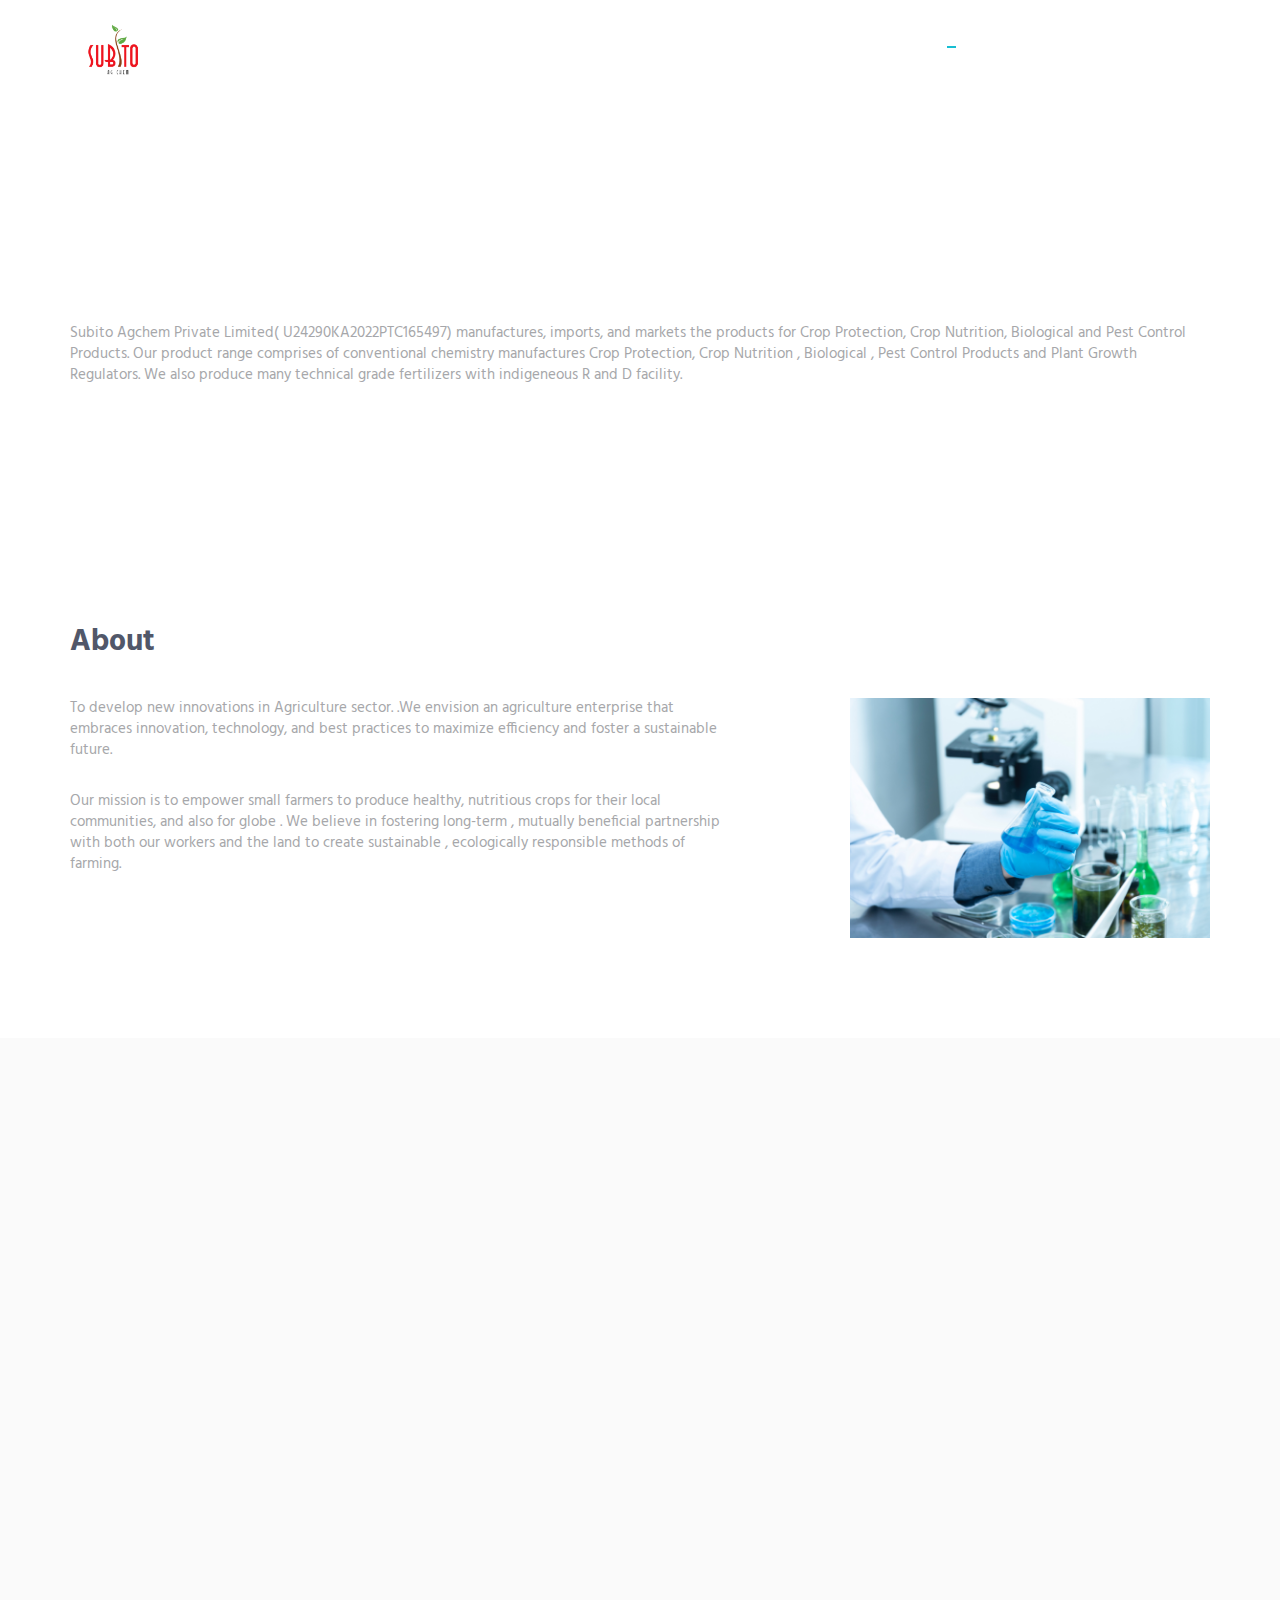
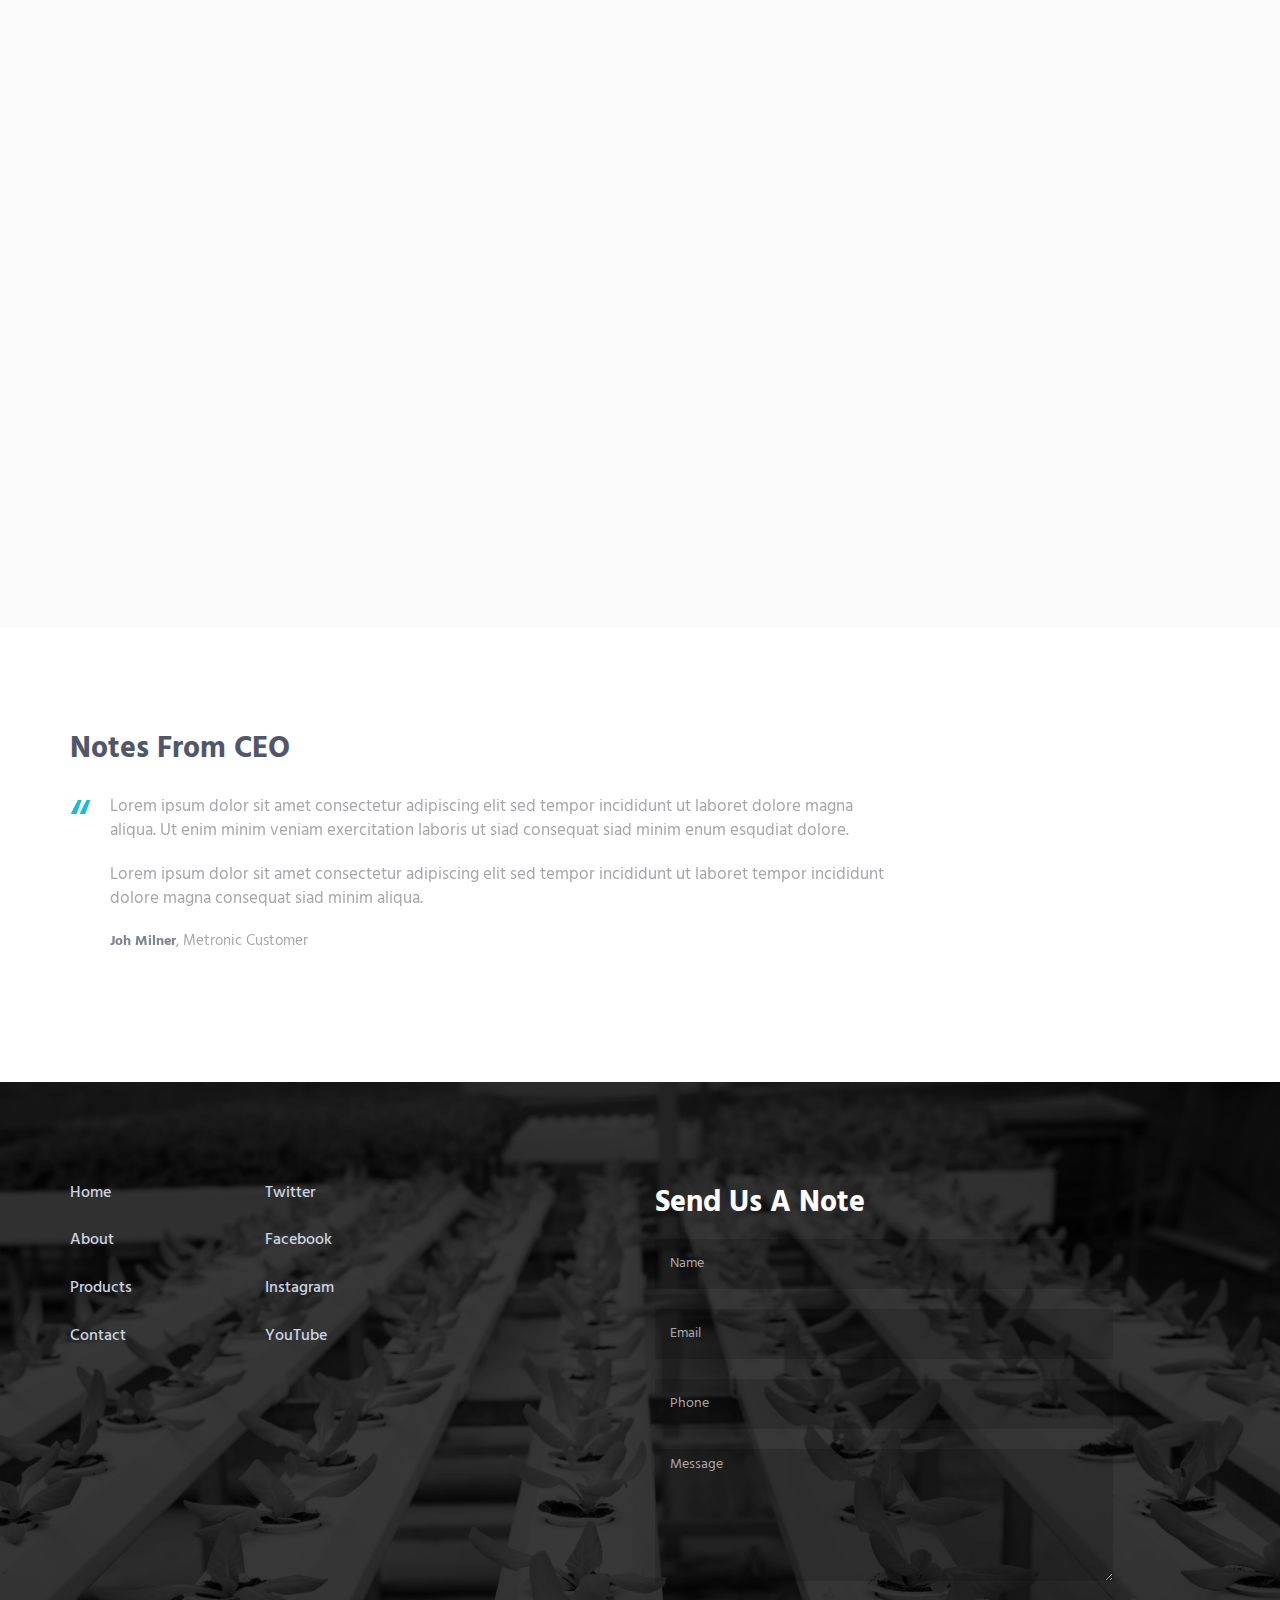
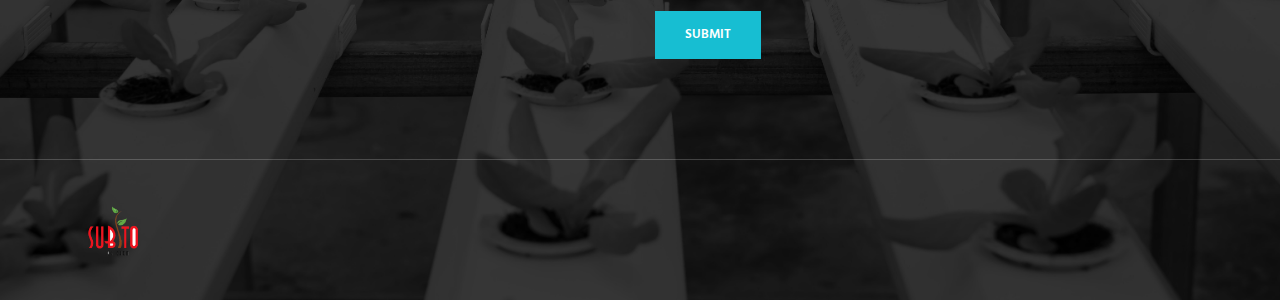
==== about.html @ 29a46f5b "initial commit" ====
<!DOCTYPE html>
<html lang="en" class="no-js">
  <!-- BEGIN HEAD -->
  <head>
    <meta charset="utf-8" />
    <title>SUBITO AGCHEM PRIVATE LIMITED</title>
    <meta http-equiv="X-UA-Compatible" content="IE=edge" />
    <meta content="width=device-width, initial-scale=1" name="viewport" />
    <meta content="" name="description" />
    <meta content="" name="author" />

    <!-- GLOBAL MANDATORY STYLES -->
    <link
      href="http://fonts.googleapis.com/css?family=Hind:300,400,500,600,700"
      rel="stylesheet"
      type="text/css"
    />
    <link
      href="vendor/simple-line-icons/simple-line-icons.min.css"
      rel="stylesheet"
      type="text/css"
    />
    <link
      href="vendor/bootstrap/css/bootstrap.min.css"
      rel="stylesheet"
      type="text/css"
    />

    <!-- PAGE LEVEL PLUGIN STYLES -->
    <link href="css/animate.css" rel="stylesheet" />
    <link
      href="vendor/swiper/css/swiper.min.css"
      rel="stylesheet"
      type="text/css"
    />

    <!-- THEME STYLES -->
    <link href="css/layout.min.css" rel="stylesheet" type="text/css" />

    <!-- Favicon -->
    <link rel="shortcut icon" href="favicon.ico" />
    <link rel="icon" type="image/png" href="/img/logo.png" />
  </head>
  <!-- END HEAD -->

  <!-- BODY -->
  <body>
    <!--========== HEADER ==========-->
    <header class="header navbar-fixed-top">
      <!-- Navbar -->
      <nav class="navbar" role="navigation">
        <div class="container">
          <!-- Brand and toggle get grouped for better mobile display -->
          <div class="menu-container">
            <button
              type="button"
              class="navbar-toggle"
              data-toggle="collapse"
              data-target=".nav-collapse"
            >
              <span class="sr-only">Toggle navigation</span>
              <span class="toggle-icon"></span>
            </button>

            <!-- Logo -->
            <div class="logo">
              <a class="logo-wrap" href="index.html">
                <img
                  class="logo-img logo-img-main"
                  src="img/logo_new.png"
                  alt="Subito Logo"
                />
                <img
                  class="logo-img logo-img-active"
                  src="img/logo_new.png"
                  alt="Subito Logo"
                />
              </a>
            </div>
            <!-- End Logo -->
          </div>

          <!-- Collect the nav links, forms, and other content for toggling -->
          <div class="collapse navbar-collapse nav-collapse">
            <div class="menu-container">
              <ul class="navbar-nav navbar-nav-right">
                <li class="nav-item">
                  <a class="nav-item-child nav-item-hover" href="index.html"
                    >Home</a
                  >
                </li>
                <!-- <li class="nav-item"><a class="nav-item-child nav-item-hover" href="pricing.html">Pricing</a></li> -->
                <li class="nav-item">
                  <a
                    class="nav-item-child nav-item-hover active"
                    href="about.html"
                    >About</a
                  >
                </li>
                <li class="nav-item">
                  <a class="nav-item-child nav-item-hover" href="products.html"
                    >Products</a
                  >
                </li>
                <!-- <li class="nav-item"><a class="nav-item-child nav-item-hover" href="faq.html">FAQ</a></li> -->
                <li class="nav-item">
                  <a class="nav-item-child nav-item-hover" href="contact.html"
                    >Contact</a
                  >
                </li>
              </ul>
            </div>
          </div>
          <!-- End Navbar Collapse -->
        </div>
      </nav>
      <!-- Navbar -->
    </header>
    <!--========== END HEADER ==========-->

    <!--========== PARALLAX ==========-->
    <div
      class="parallax-window"
      data-parallax="scroll"
      data-image-src="img/1920x1080/01.png"
    >
      <div class="parallax-content container">
        <h1 class="carousel-title">About Us</h1>
        <p>
          Subito Agchem Private Limited( U24290KA2022PTC165497) manufactures,
          imports, and markets the products for Crop Protection, Crop Nutrition,
          Biological and Pest Control Products. Our product range comprises of
          conventional chemistry manufactures Crop Protection, Crop Nutrition ,
          Biological , Pest Control Products and Plant Growth Regulators. We
          also produce many technical grade fertilizers with indigeneous R and D
          facility.
        </p>
      </div>
    </div>
    <!--========== PARALLAX ==========-->

    <!--========== PAGE LAYOUT ==========-->
    <!-- Features -->
    <!-- <div class="section-seperator">
      <div class="content-lg container">
        <div class="row">
          <div class="col-sm-4 sm-margin-b-50">
            <div
              class="wow fadeInLeft"
              data-wow-duration=".3"
              data-wow-delay=".3s"
            >
              <h3>Art Of Coding</h3>
              <p>
                Lorem ipsum dolor sit amet consectetur adipiscing elit sed
                tempor incididunt ut laboret dolore magna ut consequat siad
                esqudiat dolor
              </p>
              <a class="link" href="#">Read More</a>
            </div>
          </div>
          <div class="col-sm-4 sm-margin-b-50">
            <div
              class="wow fadeInLeft"
              data-wow-duration=".3"
              data-wow-delay=".2s"
            >
              <h3>Clean Design</h3>
              <p>
                Lorem ipsum dolor sit amet consectetur adipiscing elit sed
                tempor incididunt ut laboret dolore magna ut consequat siad
                esqudiat dolor
              </p>
              <a class="link" href="#">Read More</a>
            </div>
          </div>
          <div class="col-sm-4">
            <div
              class="wow fadeInLeft"
              data-wow-duration=".3"
              data-wow-delay=".1s"
            >
              <h3>Amazing Support</h3>
              <p>
                Lorem ipsum dolor sit amet consectetur adipiscing elit sed
                tempor incididunt ut laboret dolore magna ut consequat siad
                esqudiat dolor
              </p>
              <a class="link" href="#">Read More</a>
            </div>
          </div>
        </div>
      // end row -->
    <!-- </div>
    </div>  -->
    <!-- End Features -->

    <!-- About -->
    <div class="content-lg container">
      <div class="row margin-b-20">
        <div class="col-sm-6">
          <h2>About</h2>
        </div>
      </div>
      <!--// end row -->

      <div class="row">
        <div class="col-sm-7 sm-margin-b-50">
          <div class="margin-b-30">
            <p>
              To develop new innovations in Agriculture sector. .We envision an
              agriculture enterprise that embraces innovation, technology, and
              best practices to maximize efficiency and foster a sustainable
              future.
            </p>
          </div>
          <p>
            Our mission is to empower small farmers to produce healthy,
            nutritious crops for their local communities, and also for globe .
            We believe in fostering long-term , mutually beneficial partnership
            with both our workers and the land to create sustainable ,
            ecologically responsible methods of farming.
          </p>
        </div>
        <div class="col-sm-4 col-sm-offset-1">
          <img class="img-responsive" src="img/img.jpg" alt="Our Office" />
        </div>
      </div>
      <!--// end row -->
    </div>
    <!-- End About -->

    <!-- Service -->
    <div class="bg-color-sky-light" data-auto-height="true">
      <div class="content-lg container">
        <div class="row row-space-1 margin-b-2">
          <div class="col-sm-4 sm-margin-b-2">
            <div
              class="wow fadeInLeft"
              data-wow-duration=".3"
              data-wow-delay=".3s"
            >
              <div class="service" data-height="height">
                <div class="service-element">
                  <i class="service-icon icon-chemistry"></i>
                </div>
                <div class="service-info">
                  <h3>CROP PROTECTION</h3>
                  <p class="margin-b-5">
                    Crop protection combines strategies, tools, and products
                    that protect against various pests. These include diseases,
                    viruses, weeds, and insects. All of them can significantly
                    lower or even kill plants. The best decision is to control
                    the situation by reducing the risks rather than deal with
                    the problem’s consequences.
                  </p>
                </div>
                <a href="#" class="content-wrapper-link"></a>
              </div>
            </div>
          </div>
          <div class="col-sm-4 sm-margin-b-2">
            <div
              class="wow fadeInLeft"
              data-wow-duration=".3"
              data-wow-delay=".2s"
            >
              <div class="service" data-height="height">
                <div class="service-element">
                  <i class="service-icon icon-screen-tablet"></i>
                </div>
                <div class="service-info">
                  <h3>BIOLOGICAL</h3>
                  <p class="margin-b-5">
                    Biological crop protection, also called biological pest
                    control, is the control of pests and diseases in the crop
                    through the introduction of natural microbes and metabolites
                    of the biological plant protection products.
                  </p>
                </div>
                <a href="#" class="content-wrapper-link"></a>
              </div>
            </div>
          </div>
          <div class="col-sm-4">
            <div
              class="wow fadeInLeft"
              data-wow-duration=".3"
              data-wow-delay=".1s"
            >
              <div class="service" data-height="height">
                <div class="service-element">
                  <i class="service-icon icon-badge"></i>
                </div>
                <div class="service-info">
                  <h3>CROP NUTRITION</h3>
                  <p class="margin-b-5">
                    Nitrogen, phosphorus, and potassium (macronutrient) are most
                    important nutrients for plant growth and development.
                    Nitrogen is a major component of proteins and is therefore
                    required in higher concentration. It also catalyses
                    enzymatic reactions. Phosphorus is the main component of ATP
                    and NADPH.
                  </p>
                </div>
                <a href="#" class="content-wrapper-link"></a>
              </div>
            </div>
          </div>
        </div>
        <!--// end row -->

        <div class="row row-space-1">
          <div class="col-sm-4 sm-margin-b-2">
            <div
              class="wow fadeInLeft"
              data-wow-duration=".3"
              data-wow-delay=".4s"
            >
              <div class="service" data-height="height">
                <div class="service-element">
                  <i class="service-icon icon-notebook"></i>
                </div>
                <div class="service-info">
                  <h3>PLANT GROWTH REGULATORS</h3>
                  <p class="margin-b-5">
                    Plant growth regulators are the chemical substances which
                    govern all the factors of development and growth within
                    plants. Some other names used to refer to it are
                    phytohormones and plant growth hormones. Phytohormones are
                    organic compounds which are either synthesized in
                    laboratories or produced naturally within the plants.  They
                    profoundly control and modify the physiological processes
                    like the growth, development, and movement of plants.
                  </p>
                </div>
                <a href="#" class="content-wrapper-link"></a>
              </div>
            </div>
          </div>
          <!-- <div class="col-sm-4 sm-margin-b-2">
            <div
              class="wow fadeInLeft"
              data-wow-duration=".3"
              data-wow-delay=".5s"
            >
              <div class="service" data-height="height">
                <div class="service-element">
                  <i class="service-icon icon-speedometer"></i>
                </div>
                <div class="service-info">
                  <h3>Fast Delivery</h3>
                  <p class="margin-b-5">
                    Lorem ipsum dolor amet consectetur ut consequat siad
                    esqudiat dolor
                  </p>
                </div>
                <a href="#" class="content-wrapper-link"></a>
              </div>
            </div>
          </div> -->
          <!-- <div class="col-sm-4">
            <div
              class="wow fadeInLeft"
              data-wow-duration=".3"
              data-wow-delay=".6s"
            >
              <div class="service" data-height="height">
                <div class="service-element">
                  <i class="service-icon icon-badge"></i>
                </div>
                <div class="service-info">
                  <h3>Free Plugins</h3>
                  <p class="margin-b-5">
                    Lorem ipsum dolor amet consectetur ut consequat siad
                    esqudiat dolor
                  </p>
                </div>
                <a href="#" class="content-wrapper-link"></a>
              </div>
            </div>
          </div> -->
        </div>
        <!--// end row -->
      </div>
    </div>
    <!-- End Service -->

    <!-- Testimonials -->
    <div class="content-lg container">
      <div class="row">
        <div class="col-sm-9">
          <h2>Notes From CEO</h2>

          <!-- Swiper Testimonials -->
          <div class="swiper-slider swiper-testimonials">
            <!-- Swiper Wrapper -->
            <div class="swiper-wrapper">
              <div class="swiper-slide">
                <blockquote class="blockquote">
                  <div class="margin-b-20">
                    Lorem ipsum dolor sit amet consectetur adipiscing elit sed
                    tempor incididunt ut laboret dolore magna aliqua. Ut enim
                    minim veniam exercitation laboris ut siad consequat siad
                    minim enum esqudiat dolore.
                  </div>
                  <div class="margin-b-20">
                    Lorem ipsum dolor sit amet consectetur adipiscing elit sed
                    tempor incididunt ut laboret tempor incididunt dolore magna
                    consequat siad minim aliqua.
                  </div>
                  <p>
                    <span class="fweight-700 color-link">Joh Milner</span>,
                    Metronic Customer
                  </p>
                </blockquote>
              </div>
              <div class="swiper-slide">
                <blockquote class="blockquote">
                  <div class="margin-b-20">
                    Duis aute irure dolor in reprehenderit in voluptate velit
                    esse cillum dolore eu fugiat nulla pariatur. Excepteur sint
                    occaecat cupidatat non proident, sunt in culpa qui officia
                    deserunt mollit anim id est laborum.
                  </div>
                  <div class="margin-b-20">
                    Ut enim ad minim veniam, quis nostrud exercitation ullamco
                    laboris nisi ut aliquip ex ea commodo consequat.
                  </div>
                  <p>
                    <span class="fweight-700 color-link">Alex Clarson</span>,
                    Metronic Customer
                  </p>
                </blockquote>
              </div>
            </div>
            <!-- End Swiper Wrapper -->

            <!-- Pagination -->
            <div class="swiper-testimonials-pagination"></div>
          </div>
          <!-- End Swiper Testimonials -->
        </div>
      </div>
      <!--// end row -->
    </div>
    <!-- End Testimonials -->

    <!-- Team -->
    <!-- <div class="bg-color-sky-light">
      <div class="content-lg container">
        <div class="row margin-b-40">
          <div class="col-sm-6">
            <h2>Meet the Team</h2>
            <p>
              Lorem ipsum dolor sit amet consectetur adipiscing elit sed tempor
              incididunt ut laboret dolore magna aliqua enim minim veniam
              exercitation
            </p>
          </div>
        </div> -->
        <!--// end row -->

        <!-- <div class="row"> -->
          <!-- Team -->
          <!-- <div class="col-sm-4 sm-margin-b-50">
            <div class="bg-color-white margin-b-20">
              <div
                class="wow zoomIn"
                data-wow-duration=".3"
                data-wow-delay=".1s"
              >
                <img
                  class="img-responsive"
                  src="img/770x860/01.jpg"
                  alt="Team Image"
                />
              </div>
            </div>
            <h4>
              <a href="#">Alicia Keys</a>
              <span class="text-uppercase margin-l-20">Project Manager</span>
            </h4>
            <p>
              Lorem ipsum dolor sit amet consectetur adipiscing elit sed tempor
              incdidunt ut laboret dolor magna ut consequat siad esqudiat dolor
            </p>
            <a class="link" href="#">Read More</a>
          </div> -->
          <!-- End Team -->

          <!-- Team -->
          <!-- <div class="col-sm-4 sm-margin-b-50">
            <div class="bg-color-white margin-b-20">
              <div
                class="wow zoomIn"
                data-wow-duration=".3"
                data-wow-delay=".1s"
              >
                <img
                  class="img-responsive"
                  src="img/770x860/02.jpg"
                  alt="Team Image"
                />
              </div>
            </div>
            <h4>
              <a href="#">James Millner</a>
              <span class="text-uppercase margin-l-20">Lead Developer</span>
            </h4>
            <p>
              Lorem ipsum dolor sit amet consectetur adipiscing elit sed tempor
              incdidunt ut laboret dolor magna ut consequat siad esqudiat dolor
            </p>
            <a class="link" href="#">Read More</a>
          </div> -->
          <!-- End Team -->

          <!-- Team -->
          <!-- <div class="col-sm-4 sm-margin-b-50">
            <div class="bg-color-white margin-b-20">
              <div
                class="wow zoomIn"
                data-wow-duration=".3"
                data-wow-delay=".1s"
              >
                <img
                  class="img-responsive"
                  src="img/770x860/03.jpg"
                  alt="Team Image"
                />
              </div>
            </div>
            <h4>
              <a href="#">Scarlet Johanson</a>
              <span class="text-uppercase margin-l-20">Designer</span>
            </h4>
            <p>
              Lorem ipsum dolor sit amet consectetur adipiscing elit sed tempor
              incdidunt ut laboret dolor magna ut consequat siad esqudiat dolor
            </p>
            <a class="link" href="#">Read More</a>
          </div> -->
          <!-- End Team -->
        <!-- </div> -->
        <!--// end row -->
      <!-- </div>
    </div> -->
    <!-- End Team -->
    <!--========== END PAGE LAYOUT ==========-->

    <!--========== FOOTER ==========-->
    <footer class="footer">
      <!-- Links -->
      <div class="footer-seperator">
        <div class="content-lg container">
          <div class="row">
            <div class="col-sm-2 sm-margin-b-50">
              <!-- List -->
              <ul class="list-unstyled footer-list">
                <li class="footer-list-item">
                  <a class="footer-list-link" href="#">Home</a>
                </li>
                <li class="footer-list-item">
                  <a class="footer-list-link" href="#">About</a>
                </li>
                <li class="footer-list-item">
                  <a class="footer-list-link" href="#">Products</a>
                </li>
                <!-- <li class="footer-list-item"> -->
                  <!-- <a class="footer-list-link" href="#">Pricing</a>
                </li>
                <li class="footer-list-item">
                  <a class="footer-list-link" href="#">Clients</a>
                </li>
                <li class="footer-list-item">
                  <a class="footer-list-link" href="#">Careers</a> -->
                <!-- </li> -->
                <li class="footer-list-item">
                  <a class="footer-list-link" href="#">Contact</a>
                </li>
                <li class="footer-list-item">
                  <!-- <a class="footer-list-link" href="#">Terms</a> -->
                </li>
              </ul>
              <!-- End List -->
            </div>
            <div class="col-sm-4 sm-margin-b-30">
              <!-- List -->
              <ul class="list-unstyled footer-list">
                <li class="footer-list-item">
                  <a class="footer-list-link" href="#">Twitter</a>
                </li>
                <li class="footer-list-item">
                  <a class="footer-list-link" href="#">Facebook</a>
                </li>
                <li class="footer-list-item">
                  <a class="footer-list-link" href="#">Instagram</a>
                </li>
                <li class="footer-list-item">
                  <a class="footer-list-link" href="#">YouTube</a>
                </li>
              </ul>
              <!-- End List -->
            </div>
            <div class="col-sm-5 sm-margin-b-30">
              <h2 class="color-white">Send Us A Note</h2>
              <input
                type="text"
                class="form-control footer-input margin-b-20"
                placeholder="Name"
                required
              />
              <input
                type="email"
                class="form-control footer-input margin-b-20"
                placeholder="Email"
                required
              />
              <input
                type="text"
                class="form-control footer-input margin-b-20"
                placeholder="Phone"
                required
              />
              <textarea
                class="form-control footer-input margin-b-30"
                rows="6"
                placeholder="Message"
                required
              ></textarea>
              <button
                type="submit"
                class="btn-theme btn-theme-sm btn-base-bg text-uppercase"
              >
                Submit
              </button>
            </div>
          </div>
          <!--// end row -->
        </div>
      </div>
      <!-- End Links -->

      <!-- Copyright -->
      <div class="content container">
        <div class="row">
          <div class="col-xs-6">
            <img class="footer-logo" src="img/logo_new.png" alt="Subito" />
          </div>
          <!-- <div class="col-xs-6 text-right">
            <p class="margin-b-0">
              <a
                class="color-base fweight-700"
                href="http://keenthemes.com/preview/asentus/"
                >Asentus</a
              >
              Theme Powered by:
              <a
                class="color-base fweight-700"
                href="http://www.keenthemes.com/"
                >KeenThemes.com</a
              >
            </p>
          </div> -->
        </div>
        <!--// end row -->
      </div>
      <!-- End Copyright -->
    </footer>
    <!--========== END FOOTER ==========-->

    <!-- Back To Top -->
    <a href="javascript:void(0);" class="js-back-to-top back-to-top">Top</a>

    <!-- JAVASCRIPTS(Load javascripts at bottom, this will reduce page load time) -->
    <!-- CORE PLUGINS -->
    <script src="vendor/jquery.min.js" type="text/javascript"></script>
    <script src="vendor/jquery-migrate.min.js" type="text/javascript"></script>
    <script
      src="vendor/bootstrap/js/bootstrap.min.js"
      type="text/javascript"
    ></script>

    <!-- PAGE LEVEL PLUGINS -->
    <script src="vendor/jquery.easing.js" type="text/javascript"></script>
    <script src="vendor/jquery.back-to-top.js" type="text/javascript"></script>
    <script
      src="vendor/jquery.smooth-scroll.js"
      type="text/javascript"
    ></script>
    <script src="vendor/jquery.wow.min.js" type="text/javascript"></script>
    <script src="vendor/jquery.parallax.min.js" type="text/javascript"></script>
    <script
      src="vendor/swiper/js/swiper.jquery.min.js"
      type="text/javascript"
    ></script>

    <!-- PAGE LEVEL SCRIPTS -->
    <script src="js/layout.min.js" type="text/javascript"></script>
    <script src="js/components/swiper.min.js" type="text/javascript"></script>
    <script src="js/components/wow.min.js" type="text/javascript"></script>
  </body>
  <!-- END BODY -->
</html>
---- css/layout.min.css ----
@charset "UTF-8";.blockquote,.btn-theme,p{line-height:1.4}.btn-theme.active.focus,.btn-theme.active:focus,.btn-theme.focus,.btn-theme:active.focus,.btn-theme:active:focus,.btn-theme:focus,:active,:focus,a,a:active,a:focus,a:hover{outline:0}.btn-theme:hover,.service .service-element,.service .service-info,.service:hover .service-element,.service:hover .service-info{transition-duration:.3s;transition-property:all;transition-timing-function:cubic-bezier(.7,1,.7,1)}.blockquote,.header .nav-item-child,.link,a,body,em,h1,h2,h3,h4,h5,h6,li,li a,p,span{font-family:Hind,sans-serif}.back-to-top:focus,.back-to-top:hover,.btn-theme.focus,.btn-theme:focus,.btn-theme:hover,.content-wrapper-link,.header .logo-wrap:focus,.header .logo-wrap:hover,a:active,a:focus,a:hover,h1>a:focus,h2>a:focus,h3>a:focus,h4>a:focus,h5>a:focus,h6>a:focus{text-decoration:none}.back-to-top,.carousel-title,.header .nav-item-child,.link{text-transform:uppercase}.container-full-width:after,.masonry-grid:after{clear:both}html{overflow-x:hidden}body,html,html a{-webkit-font-smoothing:antialiased}p{font-size:15px;font-weight:400;color:#a6a7aa;margin-bottom:15px}em,li,li a{font-size:16px;font-weight:500;color:#515769}a{color:#81848f}a:active,a:focus,a:hover{color:#999caa}.link{position:relative;font-size:13px;font-weight:600}.link:after{position:absolute;top:8px;right:-15px;width:9px;height:2px;background:#17bed2;content:" "}span{font-size:14px;font-weight:400;color:#bfc1c7}h1,h2,h3,h4,h5,h6{font-weight:700;color:#515769;line-height:1.4;margin:0 0 15px}h1>a,h2>a,h3>a,h4>a,h5>a,h6>a{color:#515769}h1>a:hover,h2>a:hover,h3>a:hover,h4>a:hover,h5>a:hover,h6>a:hover{color:#999caa;text-decoration:none}h1{font-size:40px}h2{font-size:30px}h3,h4{font-size:22px}::selection{color:#fff;background:#17bed2;text-shadow:none}::-webkit-selection{color:#fff;background:#17bed2;text-shadow:none}::-moz-selection{color:#fff;background:#17bed2;text-shadow:none}.section-seperator{border-bottom:1px solid #edf0f2}.content-wrapper-link{position:absolute;top:0;left:0;right:0;bottom:0;display:block;z-index:3}.blockquote{position:relative;font-size:17px;font-weight:400;color:#a6a7aa;border-left:none;margin-left:20px}.blockquote:before{position:absolute;top:0;left:-20px;font-size:60px;display:inline-block;color:#17bed2;content:'“'}.btn-theme{position:relative;display:inline-block;text-align:center;background-image:none;border-style:solid;white-space:nowrap;vertical-align:middle;-ms-touch-action:manipulation;touch-action:manipulation;cursor:pointer;-webkit-user-select:none;-moz-user-select:none;-ms-user-select:none;user-select:none}.btn-theme.active,.btn-theme:active{background-image:none;outline:0}.btn-theme.disabled,.btn-theme[disabled],fieldset[disabled] .btn-theme{cursor:not-allowed;box-shadow:none;opacity:.65;pointer-events:none}.btn-white-brd{color:#fff;background:0 0;border-color:rgba(255,255,255,.3);border-width:1px}.btn-white-brd.focus,.btn-white-brd:focus,.btn-white-brd:hover{color:#515769;background:#fff;border-color:transparent}.btn-default-bg{color:#515769;background:#f3f4f5;border-color:transparent;border-width:0}.btn-base-bg,.btn-default-bg.focus,.btn-default-bg:focus,.btn-default-bg:hover{background:#17bed2;color:#fff;border-color:transparent}.btn-base-bg{border-width:0}.btn-base-bg.focus,.btn-base-bg:focus,.btn-base-bg:hover{color:#fff;background:#63cbd7;border-color:transparent}.footer .footer-seperator,.header .navbar{border-bottom:1px solid rgba(255,255,255,.2)}.btn-theme-sm{font-size:13px;font-weight:600;padding:15px 30px}.pricing{padding:70px 45px;background:#fff;margin-top:50px}@media (max-width:768px){.pricing{margin-top:0}}.pricing.pricing-active{padding-top:110px;padding-bottom:110px;margin-top:10px}@media (max-width:768px){.pricing.pricing-active{margin-top:0}}.pricing .pricing-icon{display:block;font-size:30px;color:#999caa;margin-bottom:30px}.pricing .pricing-list-item{position:relative;font-size:13px;color:#81848f;padding-left:20px;margin-bottom:10px}.pricing .pricing-list-item:before{position:absolute;top:7px;left:0;width:9px;height:2px;background:#17bed2;content:" ";margin-right:10px}@media (max-width:991px){.promo-section .promo-section-col{padding-top:100px;padding-bottom:100px}}@media (min-width:992px){.promo-section{position:relative;height:400px}.promo-section .promo-section-col{width:45%}.promo-section .promo-section-img-left{position:absolute;top:0;right:50%}.promo-section .promo-section-img-right{position:absolute;top:0;left:50%}.promo-section .ver-center{display:table;height:400px}.promo-section .ver-center-aligned{display:table-cell;vertical-align:middle}}.service{background:#fff;padding:50px}.service .service-element,.service .service-info{-webkit-transform:translate3d(0,0,0);-moz-transform:translate3d(0,0,0);transform:translate3d(0,0,0)}.service .service-icon{display:block;font-size:30px;color:#999caa;margin-bottom:30px}.header .logo-img,.header .logo-img-main,.header .logo-wrap{display:inline-block}.service:hover .service-element{opacity:0;-webkit-transform:translate3d(0,-100%,0);-moz-transform:translate3d(0,-100%,0);transform:translate3d(0,-100%,0)}.service:hover .service-info{-webkit-transform:translate3d(0,-30%,0);-moz-transform:translate3d(0,-30%,0);transform:translate3d(0,-30%,0)}.work,.work .work-overlay{position:relative}.work .work-content,.work .work-overlay:before{position:absolute;transition-property:all;transition-timing-function:cubic-bezier(.7,1,.7,1);transition-duration:.3s;left:0}.work .work-overlay:before{top:0;width:100%;height:100%;background:0 0;content:" "}.work .work-content{bottom:0;opacity:0;padding:25px;-webkit-transform:translate3d(0,20px,0);-moz-transform:translate3d(0,20px,0);transform:translate3d(0,20px,0)}.work:hover .work-overlay:before{background:rgba(0,0,0,.5);transition-duration:.3s;transition-property:all;transition-timing-function:cubic-bezier(.7,1,.7,1)}.work:hover .work-content{opacity:1;-webkit-transform:translate3d(0,0,0);-moz-transform:translate3d(0,0,0);transform:translate3d(0,0,0);transition-duration:.3s;transition-property:all;transition-timing-function:cubic-bezier(.7,1,.7,1)}.footer{background:url(../img/1920x1080/03.jpg) center center no-repeat;background-size:cover}.footer .footer-list{margin-bottom:0}.footer .footer-list-item{color:#cbd3e1;margin-bottom:25px}.footer .footer-list-link{color:#cbd3e1}.footer .footer-list-link:hover{color:#fff}.footer .footer-input{background:rgba(0,0,0,.15)}.footer .footer-logo{width:85px;height:auto}.navbar-fixed-top .navbar-collapse{max-height:100%}.header .navbar{margin-bottom:0;transition-duration:.3s;transition-property:all;transition-timing-function:cubic-bezier(.7,1,.7,1)}.header .navbar-toggle{width:25px;height:25px;border:none;padding:0;margin:35px 0}.header .navbar-toggle .toggle-icon{position:relative;width:21px;height:1px;display:inline-block;background:#515769;transition-duration:.3s;transition-property:all;transition-timing-function:cubic-bezier(.7,1,.7,1)}.header .navbar-toggle .toggle-icon:after,.header .navbar-toggle .toggle-icon:before{position:absolute;left:0;background:#515769;content:" "}.header .navbar-toggle .toggle-icon:before{width:10px;height:1px;bottom:10px;-webkit-transform:rotate(0);-moz-transform:rotate(0);transform:rotate(0);transition-duration:.3s;transition-property:all;transition-timing-function:cubic-bezier(.7,1,.7,1)}.header .navbar-toggle .toggle-icon:after{width:16px;height:1px;top:-5px;-webkit-transform:rotate(0);-moz-transform:rotate(0);transform:rotate(0);transition-duration:.3s;transition-property:all;transition-timing-function:cubic-bezier(.7,1,.7,1)}.header .navbar-toggle:hover .toggle-icon{background:#17bed2;transition-duration:.3s;transition-property:all;transition-timing-function:cubic-bezier(.7,1,.7,1)}.header .navbar-toggle:hover .toggle-icon:after,.header .navbar-toggle:hover .toggle-icon:before{width:21px;height:1px;background:#17bed2;transition-duration:.3s;transition-property:all;transition-timing-function:cubic-bezier(.7,1,.7,1)}.header .logo-img-active,.header .logo-img-main,.header .nav-item .nav-item-hover.active:after,.header .nav-item:hover .nav-item-hover:after{transition-duration:.4s;transition-property:all;transition-timing-function:cubic-bezier(.7,1,.7,1)}.header .navbar-toggle:hover .toggle-icon.is-clicked{background:rgba(81,87,105,0)}.header .logo{width:100px;height:100px;float:left;max-height:95px;line-height:65px}.header .logo-wrap{padding:15px 0}.header .logo-img{width:85px;height:auto;max-width:100%;max-height:100%;vertical-align:middle}.header .logo-img-active{display:none}.header .nav-item,.header .nav-item-child{display:block;position:relative}.header .navbar-nav{padding-left:0;margin-bottom:0;list-style:none}.header .nav-item:last-child .nav-item-child{padding-right:0}.header .nav-item .nav-item-hover.active:after,.header .nav-item:hover .nav-item-hover:after{opacity:1}.header .nav-item-child{font-size:13px;font-weight:600;color:#fff;line-height:55px;padding:20px;transition-duration:.3s;transition-property:all;transition-timing-function:cubic-bezier(.7,1,.7,1)}.header .nav-item-hover{position:relative}.header .nav-item-hover:after{position:absolute;top:45px;left:0;width:9px;height:2px;background:#17bed2;opacity:0;content:" ";transition-duration:.4s;transition-property:all;transition-timing-function:cubic-bezier(.7,1,.7,1)}@media (max-width:991px){.header{background:#fff}.header .navbar-toggle{display:block}.header .navbar-collapse.collapse{display:none!important}.header .navbar-collapse.collapse.in{display:block!important}.header .nav-collapse{padding-left:0;padding-right:0}.header .navbar-nav{margin:0;float:none}.header .navbar-nav .nav-item{float:none}.header .menu-container:after,.header .menu-container:before{content:" ";display:table}.header .menu-container:after{clear:both}.header .logo .logo-img-main{display:none}.header .logo .logo-img-active{display:inline-block}.header .nav-item-child{color:#515769;line-height:1.4;padding:12px 12px 12px 15px}.header .nav-item-hover:after{position:absolute;top:19px}}@media (max-width:767px){.header .menu-container{padding-left:15px;padding-right:15px;margin-left:0;margin-right:0}.header .navbar>.container,.header .navbar>.container>.nav-collapse{padding-left:0;padding-right:0;margin-left:0;margin-right:0}.header .navbar>.container{width:auto}}@media (min-width:992px){.header .navbar-nav-right{float:right}.page-on-scroll .header .navbar{background:#fff;border-bottom-color:#f0f0f0;transition-duration:.3s;transition-property:all;transition-timing-function:cubic-bezier(.7,1,.7,1)}.page-on-scroll .header .logo-img-active,.page-on-scroll .header .logo-img-main{transition-duration:.4s;transition-property:all;transition-timing-function:cubic-bezier(.7,1,.7,1)}.page-on-scroll .header .logo-img-main{display:none}.page-on-scroll .header .logo-img-active{display:inline-block}.page-on-scroll .header .nav-item-child{color:#515769;transition-duration:.3s;transition-property:all;transition-timing-function:cubic-bezier(.7,1,.7,1)}}.contact-list>li{font-size:13px;color:#81848f;margin-bottom:10px}.back-to-top,.back-to-top:hover{color:#fff;transition-property:all;transition-timing-function:cubic-bezier(.7,1,.7,1);transition-duration:.3s}.back-to-top{position:fixed;right:10px;bottom:10px;display:inline-block;z-index:9;width:40px;height:40px;font-size:11px;font-weight:400;text-align:center;line-height:3;letter-spacing:1px;background:#515769;border-radius:3px;visibility:hidden;opacity:0;padding:5px;-webkit-transform:translate3d(0,50px,0);-moz-transform:translate3d(0,50px,0);transform:translate3d(0,50px,0)}.back-to-top.back-to-top-is-visible{visibility:visible;opacity:.6;-webkit-transform:translate3d(0,0,0);-moz-transform:translate3d(0,0,0);transform:translate3d(0,0,0);transition-duration:.3s;transition-property:all;transition-timing-function:cubic-bezier(.7,1,.7,1)}.back-to-top.back-to-top-is-visible:hover{opacity:1;transition-duration:.3s;transition-property:all;transition-timing-function:cubic-bezier(.7,1,.7,1)}.back-to-top.back-to-top-fade-out{opacity:.4}.back-to-top.back-to-top-fade-out:hover{opacity:1;transition-duration:.3s;transition-property:all;transition-timing-function:cubic-bezier(.7,1,.7,1)}.swiper-clients-img,.swiper-clients-img:hover{transition-duration:.2s;transition-property:all;transition-timing-function:cubic-bezier(.7,1,.7,1)}.form-control{height:50px;font-size:14px;font-weight:400;color:#a6a7aa;background:#fafafa;border:none;box-shadow:none;border-radius:0;padding-left:15px}.form-control::-moz-placeholder{color:#a6a7aa}.form-control:-ms-input-placeholder{color:#a6a7aa}.form-control::-webkit-input-placeholder{color:#a6a7aa}.form-control:focus{color:#515769;box-shadow:none}.form-control:focus::-moz-placeholder{color:#515769}.form-control:focus:-ms-input-placeholder{color:#515769}.form-control:focus::-webkit-input-placeholder{color:#515769}.full-screen{background-size:cover;background-position:center;background-repeat:no-repeat}.carousel-indicators{left:auto;width:auto;padding-left:0;margin-left:0}.carousel-centered{position:absolute;top:50%;-webkit-transform:translate3d(0,-50%,0);-moz-transform:translate3d(0,-50%,0);transform:translate3d(0,-50%,0)}.carousel-title{font-size:80px;font-weight:700;color:#fff;line-height:1.1}@media (max-width:768px){.carousel-title{font-size:60px}}.gm-style>div:first-child>div+div>div:last-child>div>div:first-child>div,.gm-style>div:first-child>div+div>div:last-child>div>div:first-child>div>div>div{background-color:#fff!important;box-shadow:none!important}.gm-style>div:first-child>div+div>div:last-child>div>div:first-child>div:first-child,.gm-style>div:first-child>div+div>div:last-child>div>div:last-child>img{display:none}.gm-style>div:first-child>div+div>div:last-child>div>div:last-child{overflow:inherit!important}.overflow-h,.swiper-slider{overflow:hidden}.gm-style>div:first-child>div+div>div:last-child>div>div:last-child:after{position:absolute;top:0;right:0;font-size:15px;font-family:Simple-Line-Icons;color:#515769;content:"\e082"}.gm-style-iw{top:22px!important;left:22px!important}.masonry-grid{position:relative;margin:0 -2px}.masonry-grid:after,.masonry-grid:before{content:" ";display:table}.masonry-grid .masonry-grid-item{display:block;float:left;vertical-align:top;padding:0 2px;margin-bottom:4px}.masonry-grid .masonry-grid-item.col-12{width:100%}.masonry-grid .masonry-grid-item.col-11{width:91.66666667%}.masonry-grid .masonry-grid-item.col-10{width:83.33333333%}.masonry-grid .masonry-grid-item.col-9{width:75%}.masonry-grid .masonry-grid-item.col-8{width:66.66666667%}.masonry-grid .masonry-grid-item.col-7{width:58.33333333%}.masonry-grid .masonry-grid-item.col-6{width:50%}.masonry-grid .masonry-grid-item.col-5{width:41.66666667%}.masonry-grid .masonry-grid-item.col-4{width:33.33333333%}.masonry-grid .masonry-grid-item.col-3{width:25%}.masonry-grid .masonry-grid-item.col-2{width:16.66666667%}.masonry-grid .masonry-grid-item.col-1{width:8.33333333%}@media (max-width:768px){.masonry-grid .masonry-grid-item,.masonry-grid .masonry-grid-item.col-1,.masonry-grid .masonry-grid-item.col-10,.masonry-grid .masonry-grid-item.col-11,.masonry-grid .masonry-grid-item.col-12,.masonry-grid .masonry-grid-item.col-2,.masonry-grid .masonry-grid-item.col-3,.masonry-grid .masonry-grid-item.col-4,.masonry-grid .masonry-grid-item.col-5,.masonry-grid .masonry-grid-item.col-6,.masonry-grid .masonry-grid-item.col-7,.masonry-grid .masonry-grid-item.col-8,.masonry-grid .masonry-grid-item.col-9{width:50%}}@media (max-width:600px){.masonry-grid .masonry-grid-item,.masonry-grid .masonry-grid-item.col-1,.masonry-grid .masonry-grid-item.col-10,.masonry-grid .masonry-grid-item.col-11,.masonry-grid .masonry-grid-item.col-12,.masonry-grid .masonry-grid-item.col-2,.masonry-grid .masonry-grid-item.col-3,.masonry-grid .masonry-grid-item.col-4,.masonry-grid .masonry-grid-item.col-5,.masonry-grid .masonry-grid-item.col-6,.masonry-grid .masonry-grid-item.col-7,.masonry-grid .masonry-grid-item.col-8,.masonry-grid .masonry-grid-item.col-9{width:100%}}.swiper-slider{position:relative;width:100%;height:100%}.swiper-clients-img{display:block;width:190px;height:auto;margin:0 auto;opacity:1;cursor:pointer}.swiper-clients-img:hover{opacity:.8}.color-base{color:#17bed2}.color-white{color:#fff}.color-heading{color:#515769}.color-subtitle{color:#a6a7aa}.color-link{color:#81848f}.color-link-hover{color:#999caa}.color-sky-light{color:#fafafa}.bg-color-base{background:#17bed2}.bg-color-white{background:#fff}.bg-color-heading{background:#515769}.bg-color-subtitle{background:#a6a7aa}.bg-color-link{background:#81848f}.bg-color-link-hover{background:#999caa}.bg-color-sky-light{background:#fafafa}.row-space-1{margin-right:-1px;margin-left:-1px}.row-space-1>[class*=col-]{padding-left:1px;padding-right:1px}.content{padding-top:40px;padding-bottom:40px}.content-sm{padding-top:60px;padding-bottom:60px}.content-md{padding-top:80px;padding-bottom:80px}.content-lg{padding-top:100px;padding-bottom:100px}.parallax-content{padding-top:220px;padding-bottom:120px}.full-width{width:100%;height:auto}.container-full-width{width:100%}.container-full-width:after,.container-full-width:before{content:" ";display:table}.fweight-300{font-weight:300!important}.fweight-400{font-weight:400!important}.fweight-500{font-weight:500!important}.fweight-600{font-weight:600!important}.fweight-700{font-weight:700!important}.margin-l-0{margin-left:0!important}.margin-l-5{margin-left:5px!important}.margin-l-10{margin-left:10px!important}.margin-l-20{margin-left:20px!important}.margin-r-0{margin-right:0!important}.margin-r-5{margin-right:5px!important}.margin-r-10{margin-right:10px!important}.margin-r-20{margin-right:20px!important}.margin-b-0{margin-bottom:0!important}.margin-b-2{margin-bottom:2px!important}.margin-b-5{margin-bottom:5px!important}.margin-b-10{margin-bottom:10px!important}.margin-b-20{margin-bottom:20px!important}.margin-b-30{margin-bottom:30px!important}.margin-b-40{margin-bottom:40px!important}.margin-b-50{margin-bottom:50px!important}.margin-b-60{margin-bottom:60px!important}.margin-b-70{margin-bottom:70px!important}.margin-b-80{margin-bottom:80px!important}.margin-b-90{margin-bottom:90px!important}.margin-b-100{margin-bottom:100px!important}@media (max-width:992px){.md-margin-b-0{margin-bottom:0!important}.md-margin-b-2{margin-bottom:2px!important}.md-margin-b-5{margin-bottom:5px!important}.md-margin-b-10{margin-bottom:10px!important}.md-margin-b-20{margin-bottom:20px!important}.md-margin-b-30{margin-bottom:30px!important}.md-margin-b-40{margin-bottom:40px!important}.md-margin-b-50{margin-bottom:50px!important}.md-margin-b-60{margin-bottom:60px!important}.md-margin-b-70{margin-bottom:70px!important}.md-margin-b-80{margin-bottom:80px!important}.md-margin-b-90{margin-bottom:90px!important}.md-margin-b-100{margin-bottom:100px!important}}@media (max-width:768px){.sm-margin-b-0{margin-bottom:0!important}.sm-margin-b-2{margin-bottom:2px!important}.sm-margin-b-5{margin-bottom:5px!important}.sm-margin-b-10{margin-bottom:10px!important}.sm-margin-b-20{margin-bottom:20px!important}.sm-margin-b-30{margin-bottom:30px!important}.sm-margin-b-40{margin-bottom:40px!important}.sm-margin-b-50{margin-bottom:50px!important}.sm-margin-b-60{margin-bottom:60px!important}.sm-margin-b-70{margin-bottom:70px!important}.sm-margin-b-80{margin-bottom:80px!important}.sm-margin-b-90{margin-bottom:90px!important}.sm-margin-b-100{margin-bottom:100px!important}}@media (max-width:480px){.xs-margin-b-0{margin-bottom:0!important}.xs-margin-b-2{margin-bottom:2px!important}.xs-margin-b-5{margin-bottom:5px!important}.xs-margin-b-10{margin-bottom:10px!important}.xs-margin-b-20{margin-bottom:20px!important}.xs-margin-b-30{margin-bottom:30px!important}.xs-margin-b-40{margin-bottom:40px!important}.xs-margin-b-50{margin-bottom:50px!important}.xs-margin-b-60{margin-bottom:60px!important}.xs-margin-b-70{margin-bottom:70px!important}.xs-margin-b-80{margin-bottom:80px!important}.xs-margin-b-90{margin-bottom:90px!important}.xs-margin-b-100{margin-bottom:100px!important}}.height-100{height:100px!important}.height-200{height:200px!important}.height-300{height:300px!important}.height-400{height:400px!important}
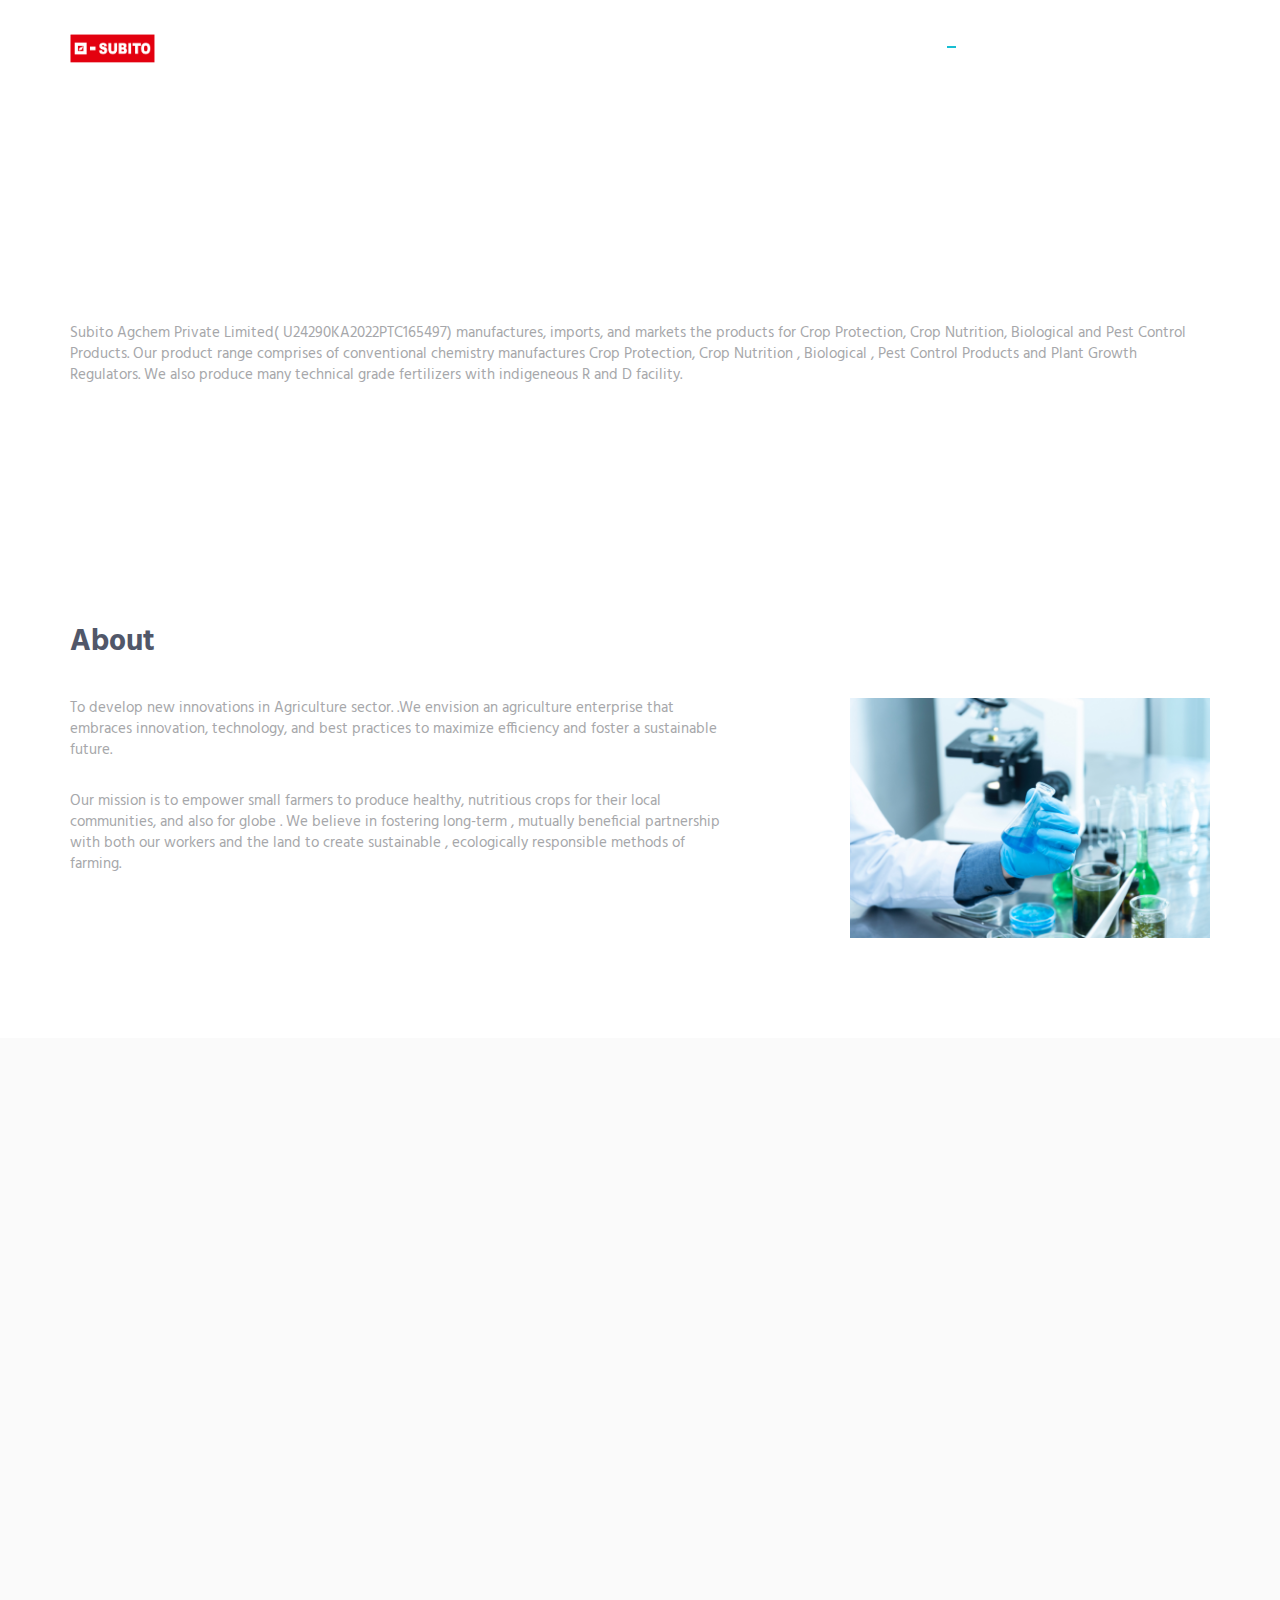
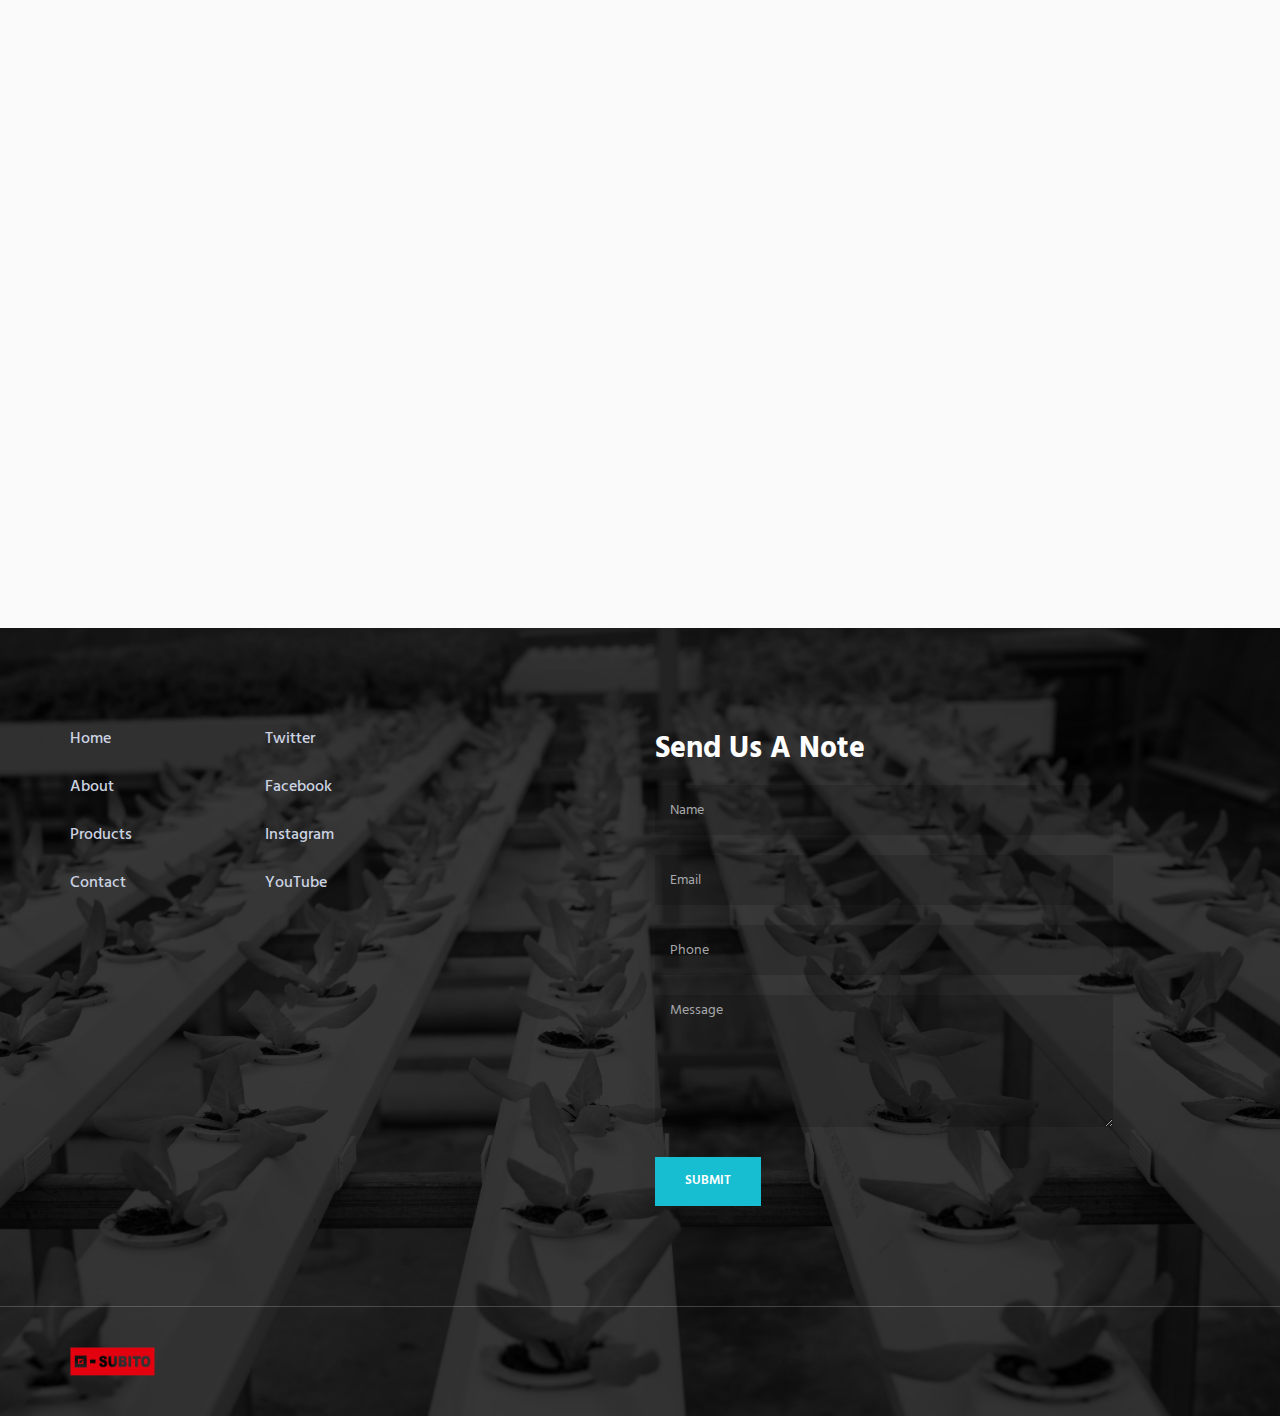
==== commit b51243d6: "updated most of the requirements" ====
--- a/about.html
+++ b/about.html
@@ -39,7 +39,7 @@
 
     <!-- Favicon -->
     <link rel="shortcut icon" href="favicon.ico" />
-    <link rel="icon" type="image/png" href="/img/logo.png" />
+    <link rel="icon" type="image/png" href="/img/logo_new.png" />
   </head>
   <!-- END HEAD -->
 
@@ -387,15 +387,15 @@
     <!-- End Service -->
 
     <!-- Testimonials -->
-    <div class="content-lg container">
+    <!-- <div class="content-lg container">
       <div class="row">
         <div class="col-sm-9">
           <h2>Notes From CEO</h2>
 
           <!-- Swiper Testimonials -->
-          <div class="swiper-slider swiper-testimonials">
+          <!-- <div class="swiper-slider swiper-testimonials"> -->
             <!-- Swiper Wrapper -->
-            <div class="swiper-wrapper">
+            <!-- <div class="swiper-wrapper">
               <div class="swiper-slide">
                 <blockquote class="blockquote">
                   <div class="margin-b-20">
@@ -433,17 +433,17 @@
                   </p>
                 </blockquote>
               </div>
-            </div>
+            </div> -->
             <!-- End Swiper Wrapper -->
 
             <!-- Pagination -->
-            <div class="swiper-testimonials-pagination"></div>
-          </div>
+            <!-- <div class="swiper-testimonials-pagination"></div> -->
+          <!-- </div>000 -->
           <!-- End Swiper Testimonials -->
-        </div>
-      </div>
+        <!-- </div> -->
+      <!-- </div> -->
       <!--// end row -->
-    </div>
+    <!-- </div> -->
     <!-- End Testimonials -->
 
     <!-- Team -->
